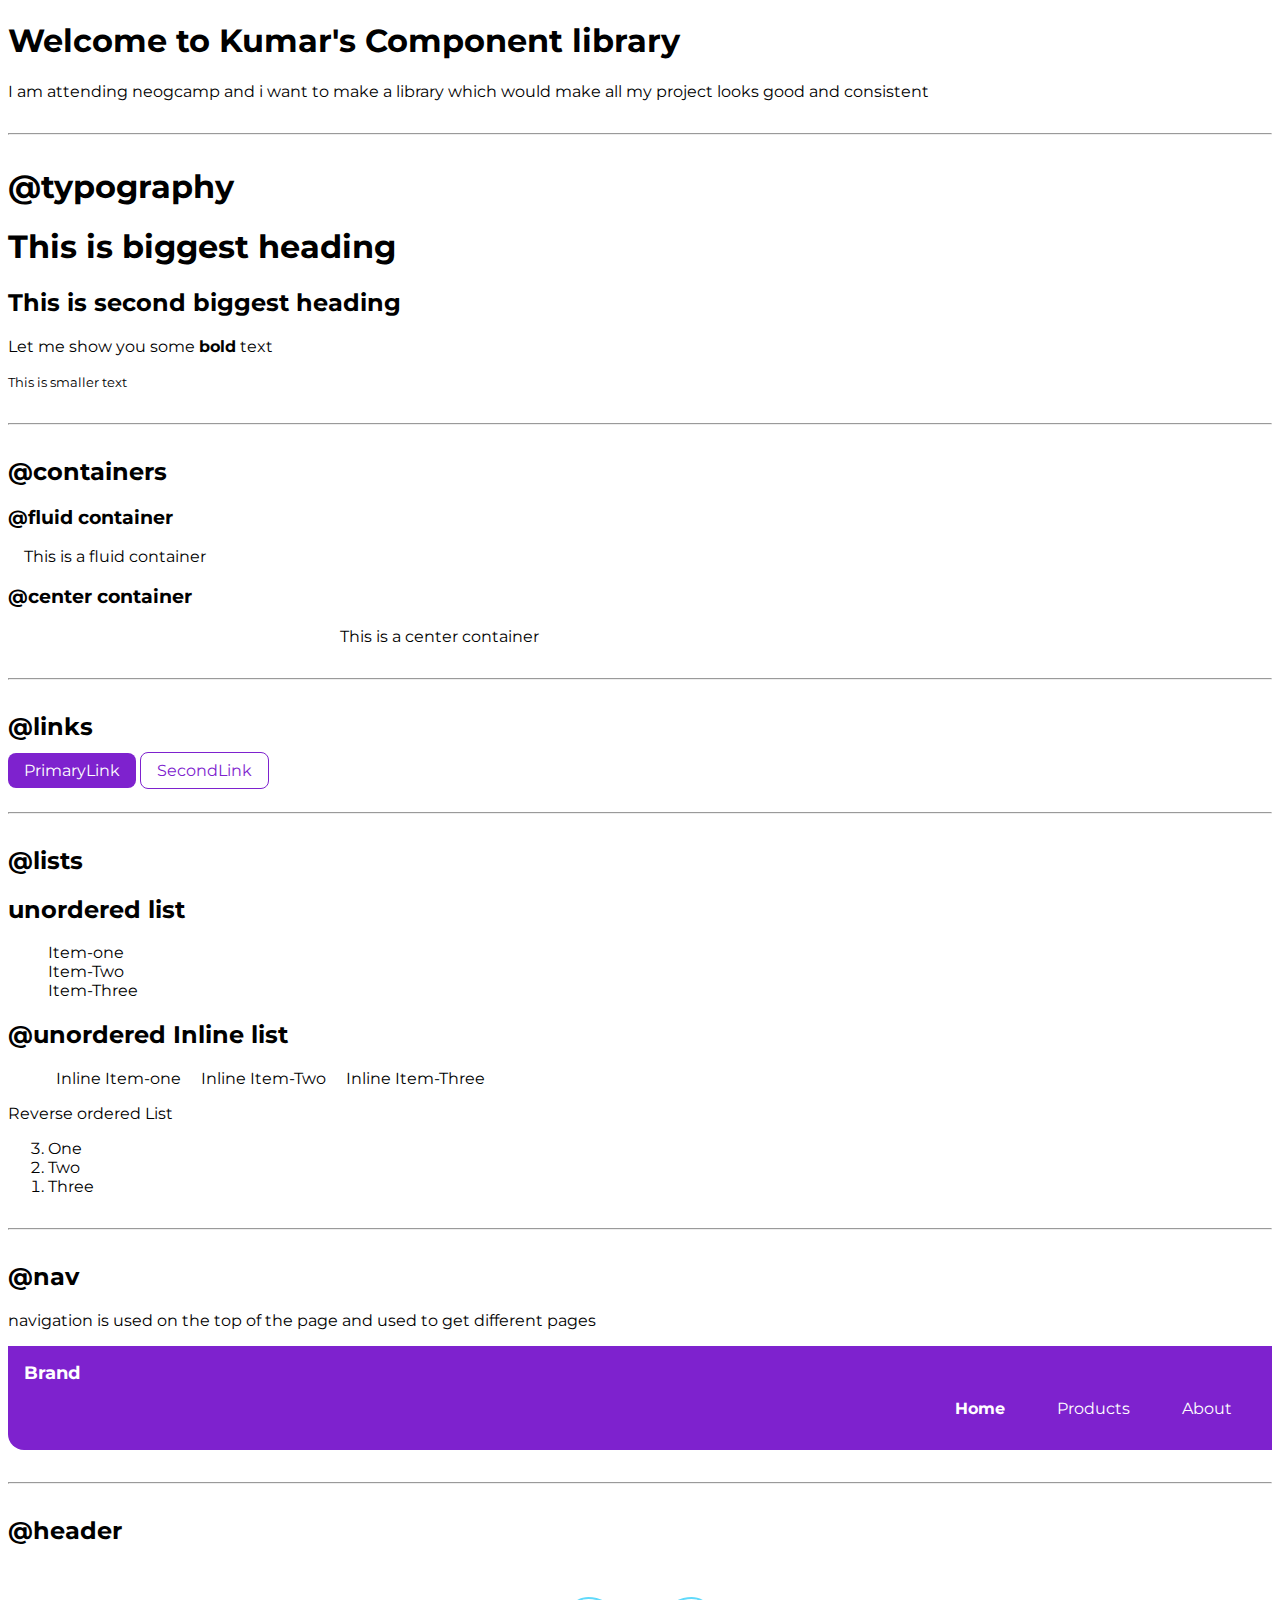
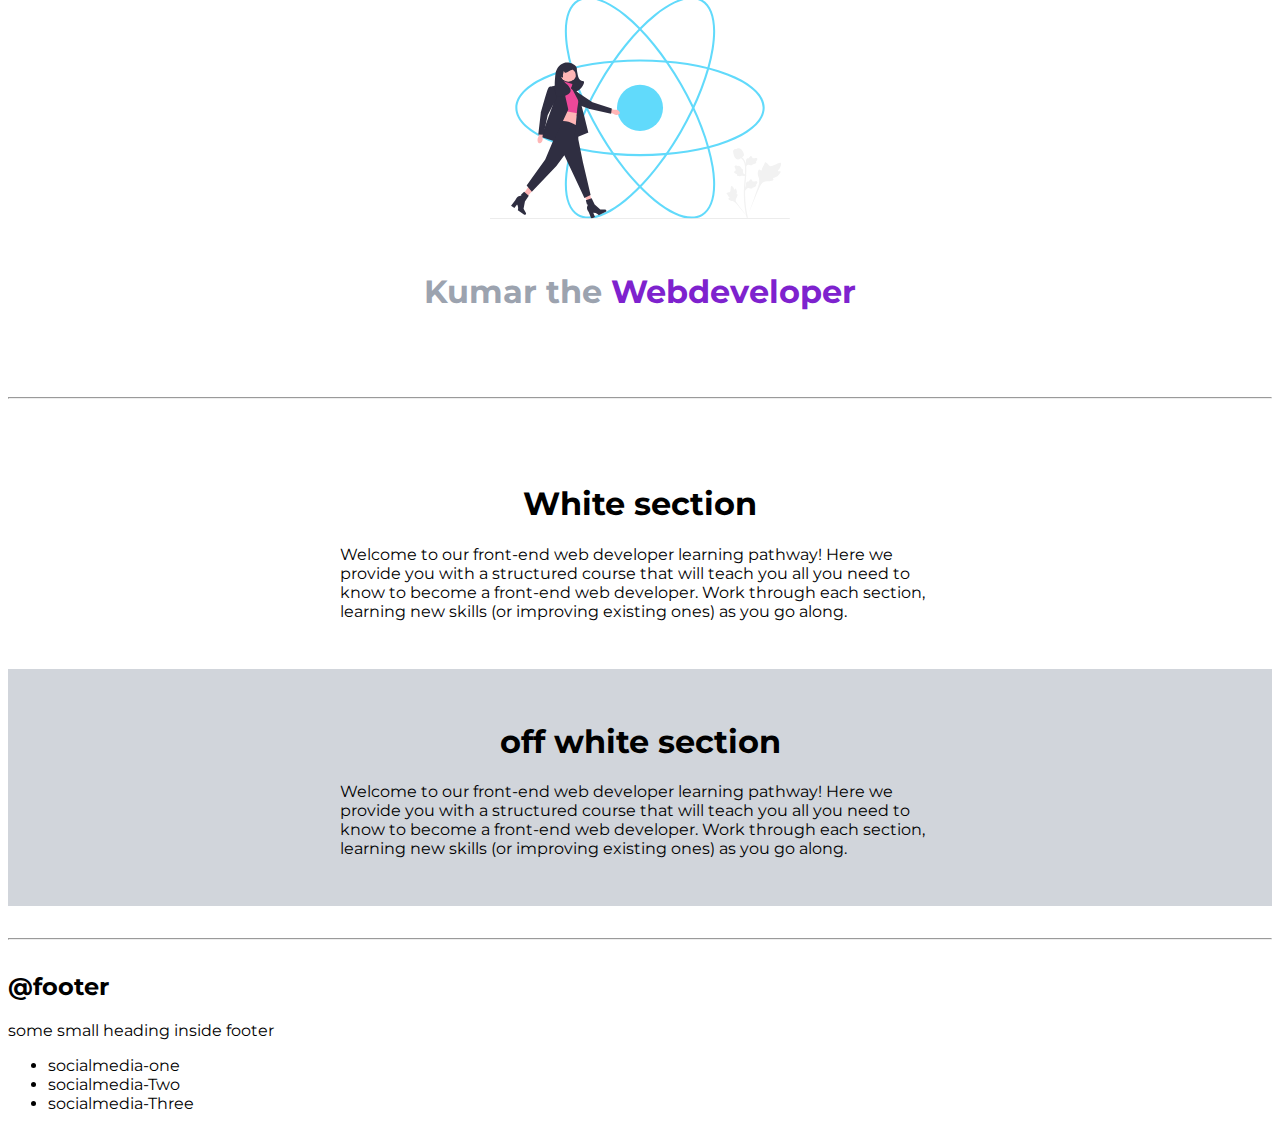
==== index.html @ 3cf167bc "sections" ====
<!DOCTYPE html>
<html lang="en">
<head>
    <meta charset="UTF-8">
    <meta name="viewport" content="width=device-width, initial-scale=1.0">
    <title>Component Library</title>

    <link rel="stylesheet" href="styles.css">
</head>
<body>

    <h1>Welcome to Kumar's Component library</h1>
    <p >I am attending neogcamp and i want to make a library which would make all my project looks good and consistent </p>

    <hr >

    <h1>@typography</h1>
    
    <h1>This is biggest heading</h1>
    <h2>This is second biggest heading</h2>
    <p >Let me show you some <b>bold</b> text</p>

    <small>This is smaller text</small>

    <hr>


    <h2>@containers</h2>

    <h3>@fluid container</h3>
    <div class="container">This is a fluid container </div>

    <h3>@center container</h3>
    <div class="container container-center">This is a center container</div>

    <hr>

    <h2>@links</h2>
    <a class="link link-primary" href="/">PrimaryLink</a>
    <a class="link link-secondary" href="/">SecondLink</a>

    <hr>

    <h2>@lists</h2>
    <h2>unordered list</h2>
     <ul class="list-non-bullet">
        <li>Item-one</li>
        <li>Item-Two</li>
        <li>Item-Three</li>
     </ul>


     <h2>@unordered Inline list</h2>
     <ul>
        <li class="list-item-inline">Inline Item-one</li>
        <li class="list-item-inline">Inline Item-Two</li>
        <li class="list-item-inline">Inline Item-Three</li>
     </ul>


     <h2@>Reverse ordered List</h2@>
     <ol reversed>
         
        <li>One </li>
        <li>Two </li>
        <li>Three </li>
     </ol>

     <hr>

     <h2>@nav</h2>
     <p>navigation is used on the top of the page and used to get different pages</p>
        <nav class="navigation container">
            <div class="nav-brand">Brand</div>
            <ul class="list-non-bullet nav-pills">
                <li class="list-item-inline">
                    <a class="link link-active" href="/">Home</a>
                </li>
                <li class="list-item-inline">
                    <a class="link" href="/">Products</a>
                </li>
                <li class="list-item-inline">
                    <a class="link" href="/">About</a>
                </li>

            </ul>

        </nav>

        <hr >

        <h2>@header</h2>
        <header class="hero">
            <img  class="hero-img"   src="Images/hero.svg" />
            <h1 class="hero-heading">Kumar the <span class="hero-inverted">Webdeveloper</span></h1>
        </header>

        <hr>

        <section class="section">

            <div class="container container-center">
             <h1>White section</h1>
             <p>Welcome to our front-end web developer learning pathway! Here we provide you with a structured course that will teach you all you need to know to become a front-end web developer. Work through each section, learning new skills (or improving existing ones) as you go along. </p>
            </div>
        </section>

        <section class="section ow">
            <div class="container container-center">
             <h1>off white section</h1>
             <p>Welcome to our front-end web developer learning pathway! Here we provide you with a structured course that will teach you all you need to know to become a front-end web developer. Work through each section, learning new skills (or improving existing ones) as you go along. </p>
             </div>
        </section>

        <hr>

        <h2>@footer</h2>

        <footer>
            <div>some small heading inside footer</div>

            <ul>
                <li>socialmedia-one</li>
                <li>socialmedia-Two</li>
                <li>socialmedia-Three</li>
            </ul>
        </footer>


     


</body>
</html>
---- styles.css ----
@import url('https://fonts.googleapis.com/css2?family=Montserrat:ital,wght@0,500;0,700;1,400&display=swap');

:root{
    --primary-color:#7e22ce;
    --dark-gray:#9ca3af;
    --off-white:#d1d5db;
}

body{
    font-family: 'Montserrat', sans-serif;
}

/**container**/

.container{
    padding: 0rem 1rem;
}
.container-center{
    max-width: 600px;
    margin:auto;
}
hr{
    margin: 2rem 0rem;
}

.link{
    text-decoration: none;
    padding: 0.5rem 1rem;
}

.link-primary{
    background-color:var(--primary-color);
    border-radius: 0.5rem;
    color: white;
}
.link-secondary{
    color: var(--primary-color);
    border-radius: 0.5rem;
    border: 1px solid var(--primary-color);
}

/**lists**/

.list-non-bullet{
    list-style: none;
}
.list-item-inline{
    display: inline;
    padding: 0rem 0.5rem;
}

/**navigation**/

.navigation{
    background-color: var(--primary-color);
    color:white;
    padding: 1rem;
    border-bottom-left-radius: 1rem;
}

.navigation .nav-brand{
    font-weight: bold;
    font-size:  1.1em;
}

.navigation .nav-pills{
    text-align: right;
}
.navigation .link{
    color: white;
}

.navigation .link-active{
    font-weight: bold;
}


/**header**/

.hero{
    padding: 2rem;
    text-align: center;
}

.hero-img{
    max-width: 300px;
    display: block;
    margin: auto;
}

.hero .hero-heading{
    color: var(--dark-gray);
    padding-top: 2rem;
    
}

.hero .hero-heading .hero-inverted{
    color: var(--primary-color);
}

/** sections**/


.section{
    padding: 2rem;
}

.section h1{
    text-align: center;
    
}

.ow{
    background-color: var(--off-white);
}
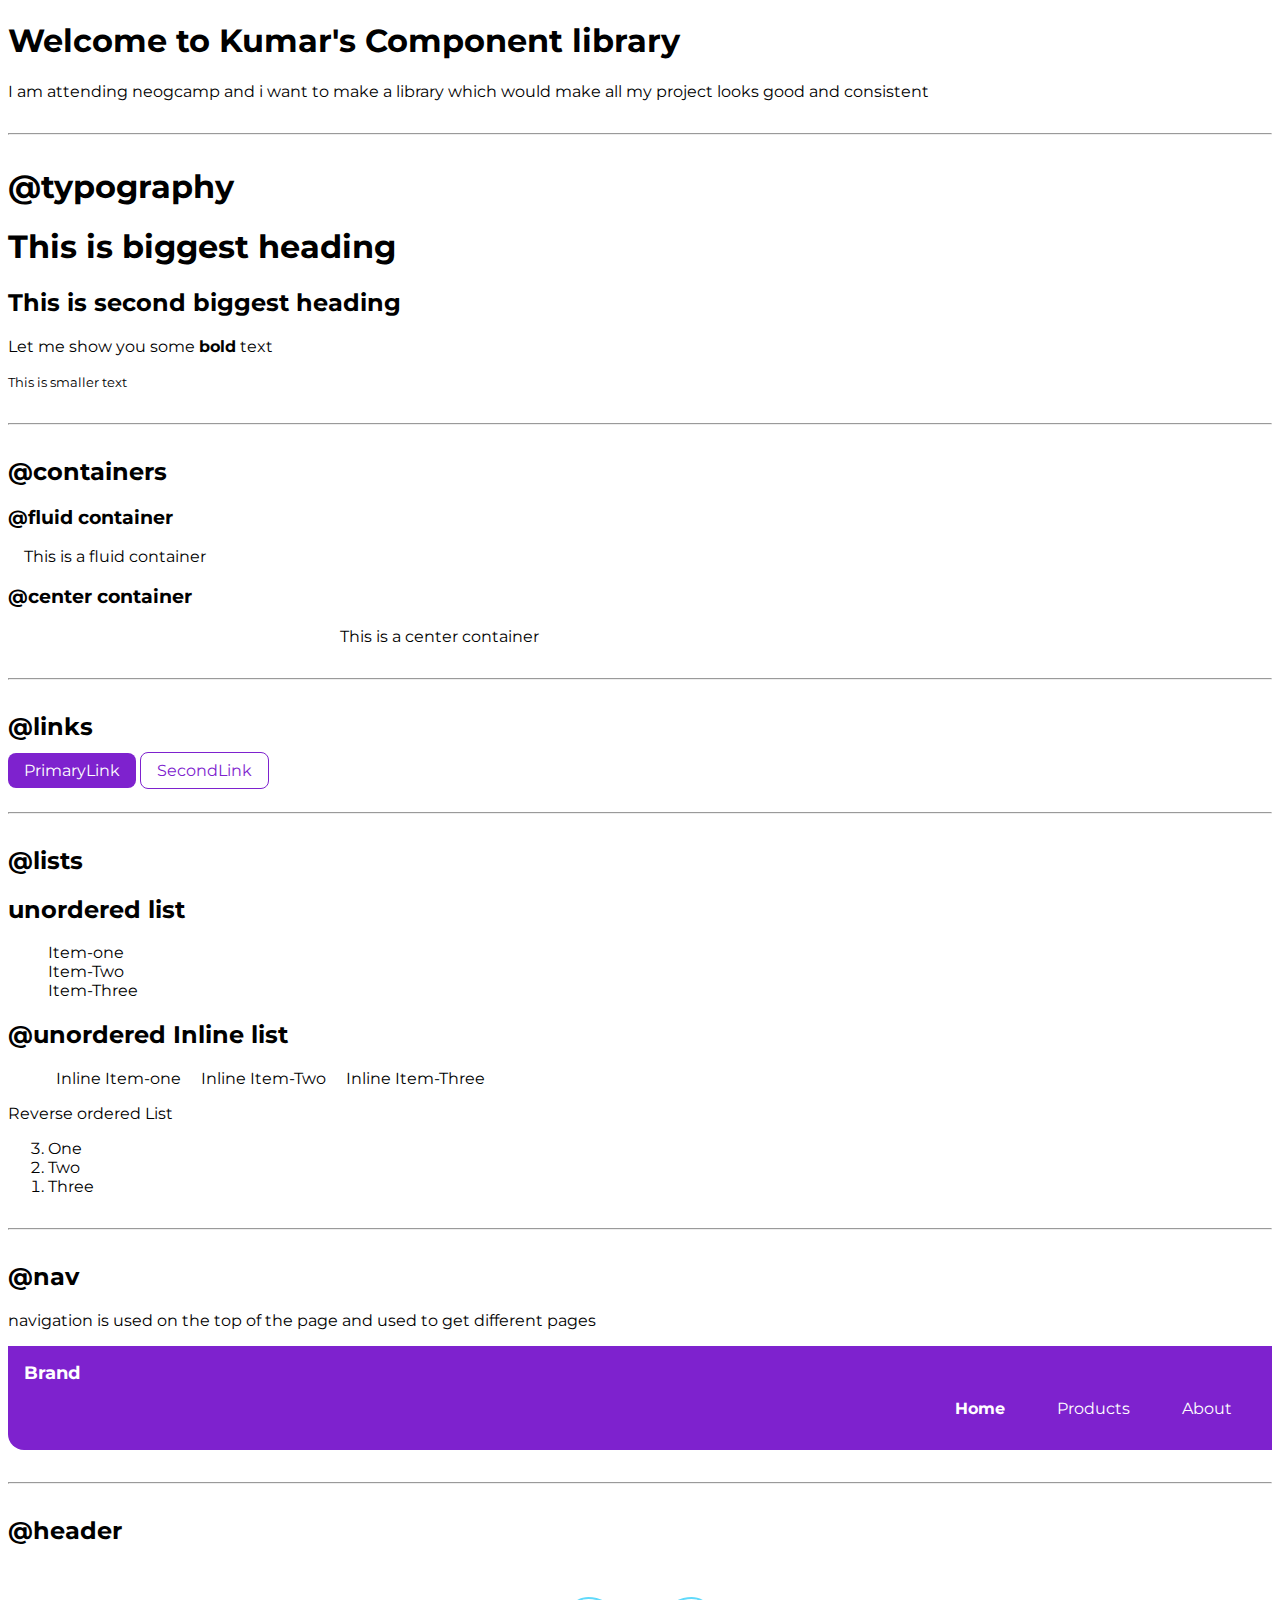
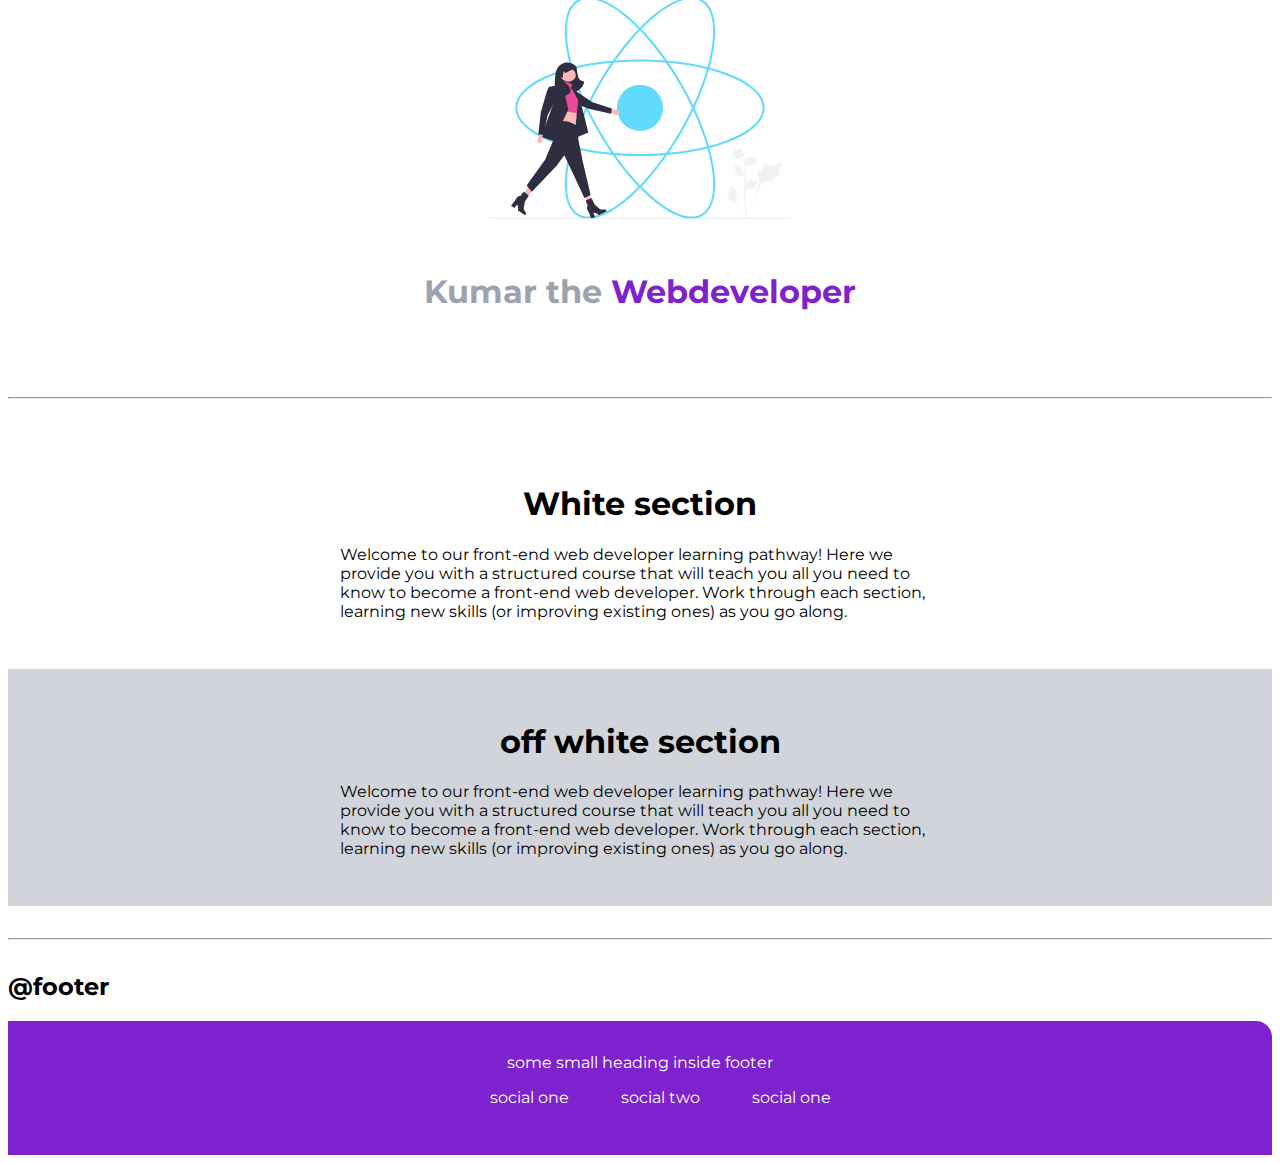
==== commit 857fe8d4: "footer" ====
--- a/index.html
+++ b/index.html
@@ -116,13 +116,18 @@
 
         <h2>@footer</h2>
 
-        <footer>
-            <div>some small heading inside footer</div>
+        <footer class="footer">
+            <div class="footer-header">some small heading inside footer</div>
 
-            <ul>
-                <li>socialmedia-one</li>
-                <li>socialmedia-Two</li>
-                <li>socialmedia-Three</li>
+            <ul class="social-links list-non-bullet">
+                <li class="list-item-inline"  >
+                    <a class="link" href="/">social one</a></li>
+                <li class="list-item-inline"  >
+                    <a class="link"  href="/">social two</a>
+                </li>
+                <li class="list-item-inline"  >
+                    <a class="link"  href="/">social one</a>
+                </li>
             </ul>
         </footer>
 
--- a/styles.css
+++ b/styles.css
@@ -112,4 +112,17 @@
 
 .ow{
     background-color: var(--off-white);
+}
+
+/** footer**/
+
+.footer{
+    background-color: var(--primary-color);
+    padding:2rem;
+    color: white;
+    text-align: center;
+    border-top-right-radius: 1rem;
+}
+.footer .link{
+    color: white;
 }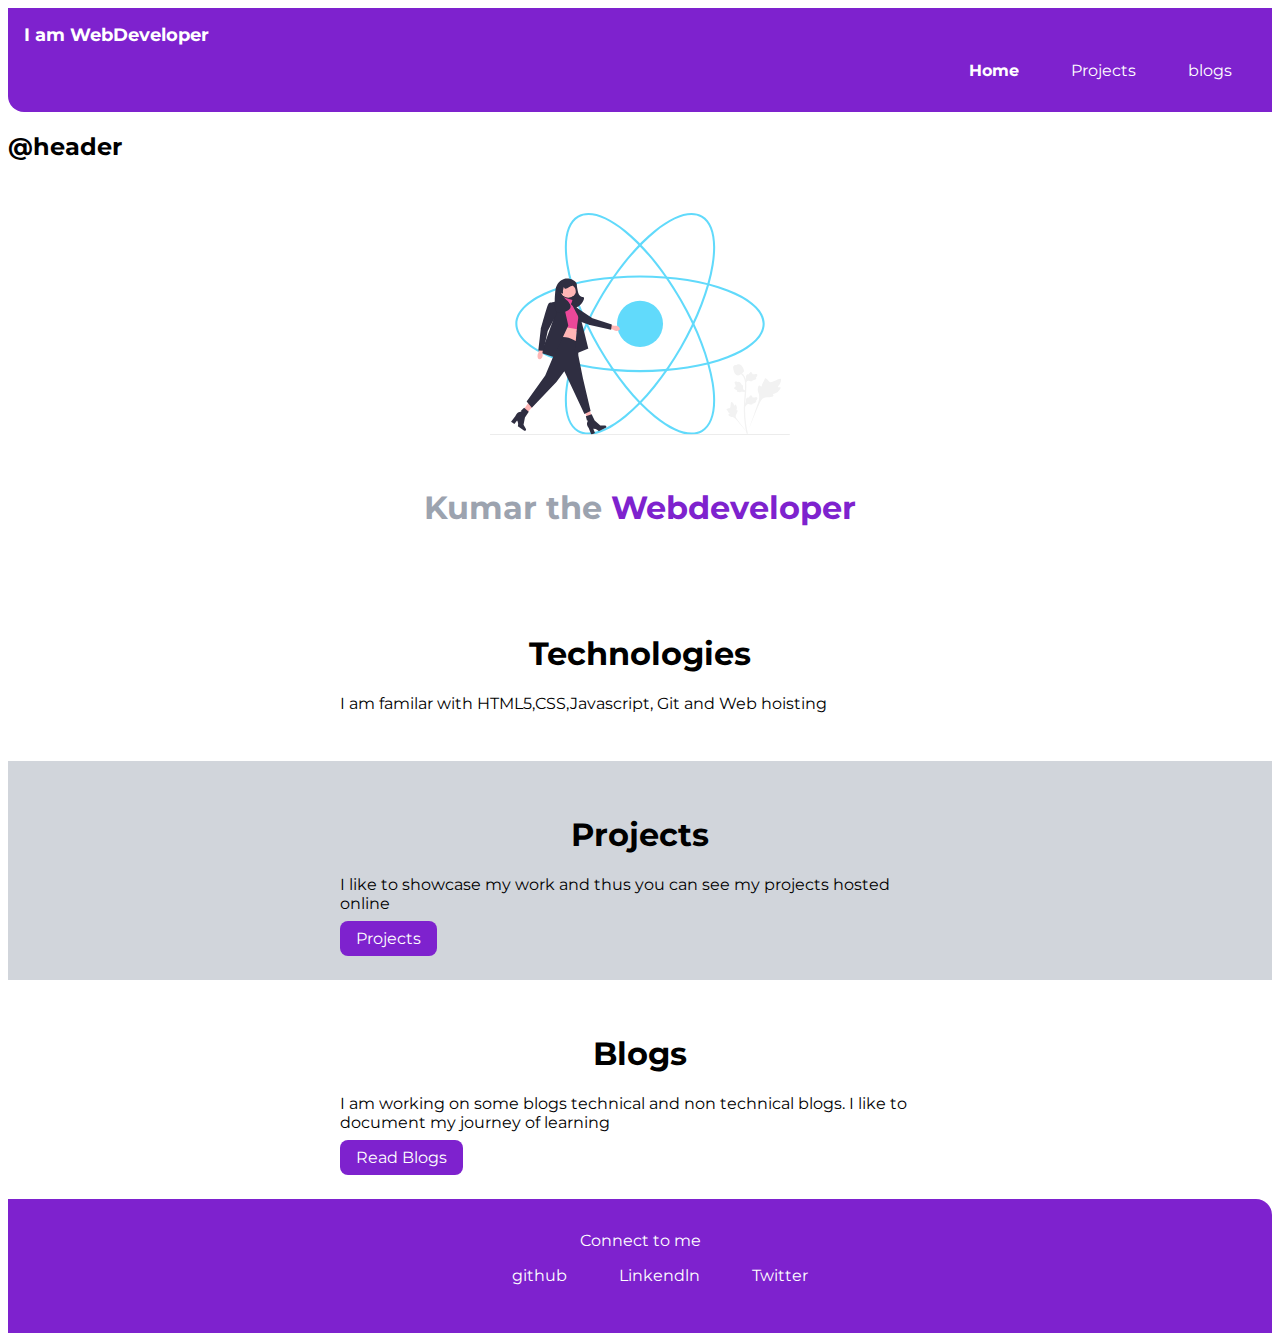
==== commit 730aaa13: "main page updated" ====
--- a/index.html
+++ b/index.html
@@ -3,137 +3,77 @@
 <head>
     <meta charset="UTF-8">
     <meta name="viewport" content="width=device-width, initial-scale=1.0">
-    <title>Component Library</title>
+    <title>home | Kumar</title>
 
     <link rel="stylesheet" href="styles.css">
+    
 </head>
 <body>
 
-    <h1>Welcome to Kumar's Component library</h1>
-    <p >I am attending neogcamp and i want to make a library which would make all my project looks good and consistent </p>
 
-    <hr >
+    <nav class="navigation container">
+        <div class="nav-brand">I am WebDeveloper</div>
+        <ul class="list-non-bullet nav-pills">
+            <li class="list-item-inline">
+                <a class="link link-active" href="/">Home</a>
+            </li>
+            <li class="list-item-inline">
+                <a class="link" href="/">Projects</a>
+            </li>
+            <li class="list-item-inline">
+                <a class="link" href="/">blogs</a>
+            </li>
 
-    <h1>@typography</h1>
-    
-    <h1>This is biggest heading</h1>
-    <h2>This is second biggest heading</h2>
-    <p >Let me show you some <b>bold</b> text</p>
+        </ul>
 
-    <small>This is smaller text</small>
-
-    <hr>
+    </nav>
 
 
-    <h2>@containers</h2>
+    <h2>@header</h2>
+    <header class="hero">
+        <img  class="hero-img"   src="Images/hero.svg" />
+        <h1 class="hero-heading">Kumar the <span class="hero-inverted">Webdeveloper</span></h1>
+    </header>
 
-    <h3>@fluid container</h3>
-    <div class="container">This is a fluid container </div>
+    <section class="section">
 
-    <h3>@center container</h3>
-    <div class="container container-center">This is a center container</div>
+        <div class="container container-center">
+         <h1>Technologies</h1>
+         <p>I am familar with HTML5,CSS,Javascript, Git and Web hoisting </p>
+        </div>
+    </section>
 
-    <hr>
+    <section class="section ow">
+        <div class="container container-center">
+         <h1>Projects</h1>
+         <p>I like to showcase my work and thus you can see my projects hosted online</p>
+         <a class="link link-primary" href="/">Projects</a>
+         </div>
+    </section>
 
-    <h2>@links</h2>
-    <a class="link link-primary" href="/">PrimaryLink</a>
-    <a class="link link-secondary" href="/">SecondLink</a>
-
-    <hr>
-
-    <h2>@lists</h2>
-    <h2>unordered list</h2>
-     <ul class="list-non-bullet">
-        <li>Item-one</li>
-        <li>Item-Two</li>
-        <li>Item-Three</li>
-     </ul>
+    <section class="section ">
+        <div class="container container-center">
+         <h1>Blogs</h1>
+         <p>I am working on  some blogs technical and non technical blogs. I like to document my journey of learning</p>
+         <a class="link link-primary" href="/">Read Blogs</a>
+         </div>
+    </section>
 
 
-     <h2>@unordered Inline list</h2>
-     <ul>
-        <li class="list-item-inline">Inline Item-one</li>
-        <li class="list-item-inline">Inline Item-Two</li>
-        <li class="list-item-inline">Inline Item-Three</li>
-     </ul>
+    <footer class="footer">
+        <div class="footer-header">Connect to me</div>
 
-
-     <h2@>Reverse ordered List</h2@>
-     <ol reversed>
-         
-        <li>One </li>
-        <li>Two </li>
-        <li>Three </li>
-     </ol>
-
-     <hr>
-
-     <h2>@nav</h2>
-     <p>navigation is used on the top of the page and used to get different pages</p>
-        <nav class="navigation container">
-            <div class="nav-brand">Brand</div>
-            <ul class="list-non-bullet nav-pills">
-                <li class="list-item-inline">
-                    <a class="link link-active" href="/">Home</a>
-                </li>
-                <li class="list-item-inline">
-                    <a class="link" href="/">Products</a>
-                </li>
-                <li class="list-item-inline">
-                    <a class="link" href="/">About</a>
-                </li>
-
-            </ul>
-
-        </nav>
-
-        <hr >
-
-        <h2>@header</h2>
-        <header class="hero">
-            <img  class="hero-img"   src="Images/hero.svg" />
-            <h1 class="hero-heading">Kumar the <span class="hero-inverted">Webdeveloper</span></h1>
-        </header>
-
-        <hr>
-
-        <section class="section">
-
-            <div class="container container-center">
-             <h1>White section</h1>
-             <p>Welcome to our front-end web developer learning pathway! Here we provide you with a structured course that will teach you all you need to know to become a front-end web developer. Work through each section, learning new skills (or improving existing ones) as you go along. </p>
-            </div>
-        </section>
-
-        <section class="section ow">
-            <div class="container container-center">
-             <h1>off white section</h1>
-             <p>Welcome to our front-end web developer learning pathway! Here we provide you with a structured course that will teach you all you need to know to become a front-end web developer. Work through each section, learning new skills (or improving existing ones) as you go along. </p>
-             </div>
-        </section>
-
-        <hr>
-
-        <h2>@footer</h2>
-
-        <footer class="footer">
-            <div class="footer-header">some small heading inside footer</div>
-
-            <ul class="social-links list-non-bullet">
-                <li class="list-item-inline"  >
-                    <a class="link" href="/">social one</a></li>
-                <li class="list-item-inline"  >
-                    <a class="link"  href="/">social two</a>
-                </li>
-                <li class="list-item-inline"  >
-                    <a class="link"  href="/">social one</a>
-                </li>
-            </ul>
-        </footer>
-
-
-     
-
-
+        <ul class="social-links list-non-bullet">
+            <li class="list-item-inline"  >
+                <a class="link" href="https://github.com/prasannakumar50">github</a></li>
+            <li class="list-item-inline"  >
+                <a class="link"  href="https://www.linkedin.com/in/kumarp-ab4982124/">Linkendln</a>
+            </li>
+            <li class="list-item-inline"  >
+                <a class="link"  href="/">Twitter</a>
+            </li>
+        </ul>
+    </footer>
+    
 </body>
 </html>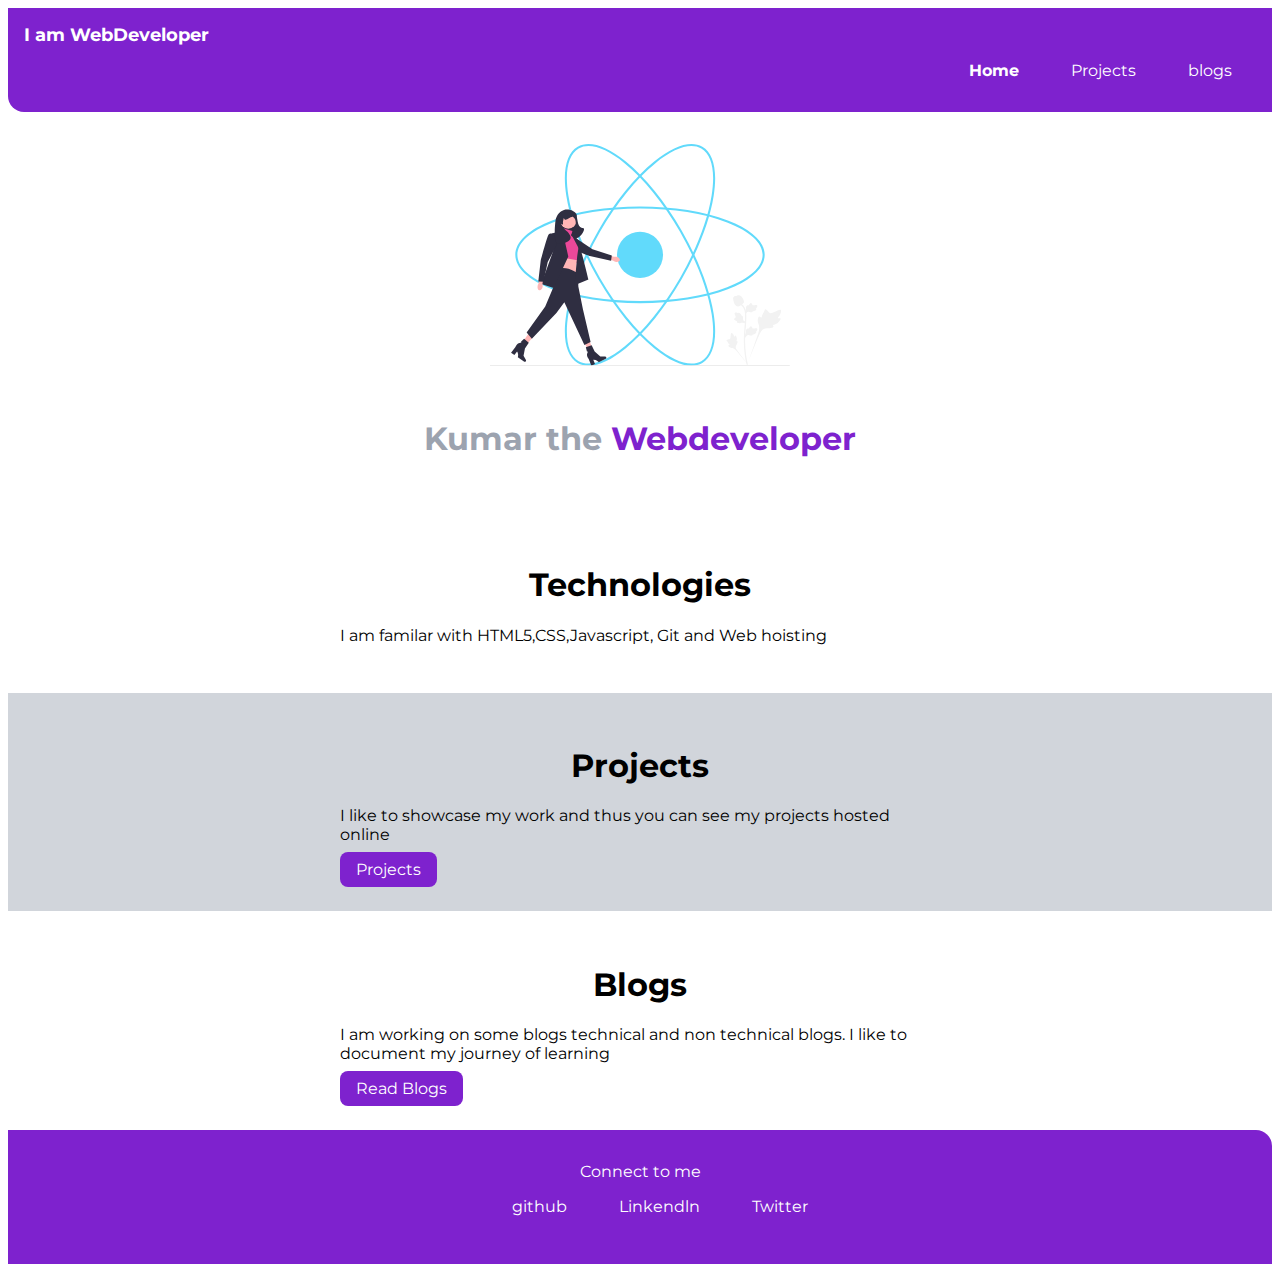
==== commit 46f2a8c9: "updated projects" ====
--- a/index.html
+++ b/index.html
@@ -18,10 +18,10 @@
                 <a class="link link-active" href="/">Home</a>
             </li>
             <li class="list-item-inline">
-                <a class="link" href="/">Projects</a>
+                <a class="link" href="projects.html">Projects</a>
             </li>
             <li class="list-item-inline">
-                <a class="link" href="/">blogs</a>
+                <a class="link" href="blogs.html">blogs</a>
             </li>
 
         </ul>
@@ -29,7 +29,7 @@
     </nav>
 
 
-    <h2>@header</h2>
+    <!-- <h2>@header</h2> -->
     <header class="hero">
         <img  class="hero-img"   src="Images/hero.svg" />
         <h1 class="hero-heading">Kumar the <span class="hero-inverted">Webdeveloper</span></h1>
@@ -47,7 +47,7 @@
         <div class="container container-center">
          <h1>Projects</h1>
          <p>I like to showcase my work and thus you can see my projects hosted online</p>
-         <a class="link link-primary" href="/">Projects</a>
+         <a class="link link-primary" href="projects.html">Projects</a>
          </div>
     </section>
 
@@ -55,7 +55,7 @@
         <div class="container container-center">
          <h1>Blogs</h1>
          <p>I am working on  some blogs technical and non technical blogs. I like to document my journey of learning</p>
-         <a class="link link-primary" href="/">Read Blogs</a>
+         <a class="link link-primary" href="blogs.html">Read Blogs</a>
          </div>
     </section>
 
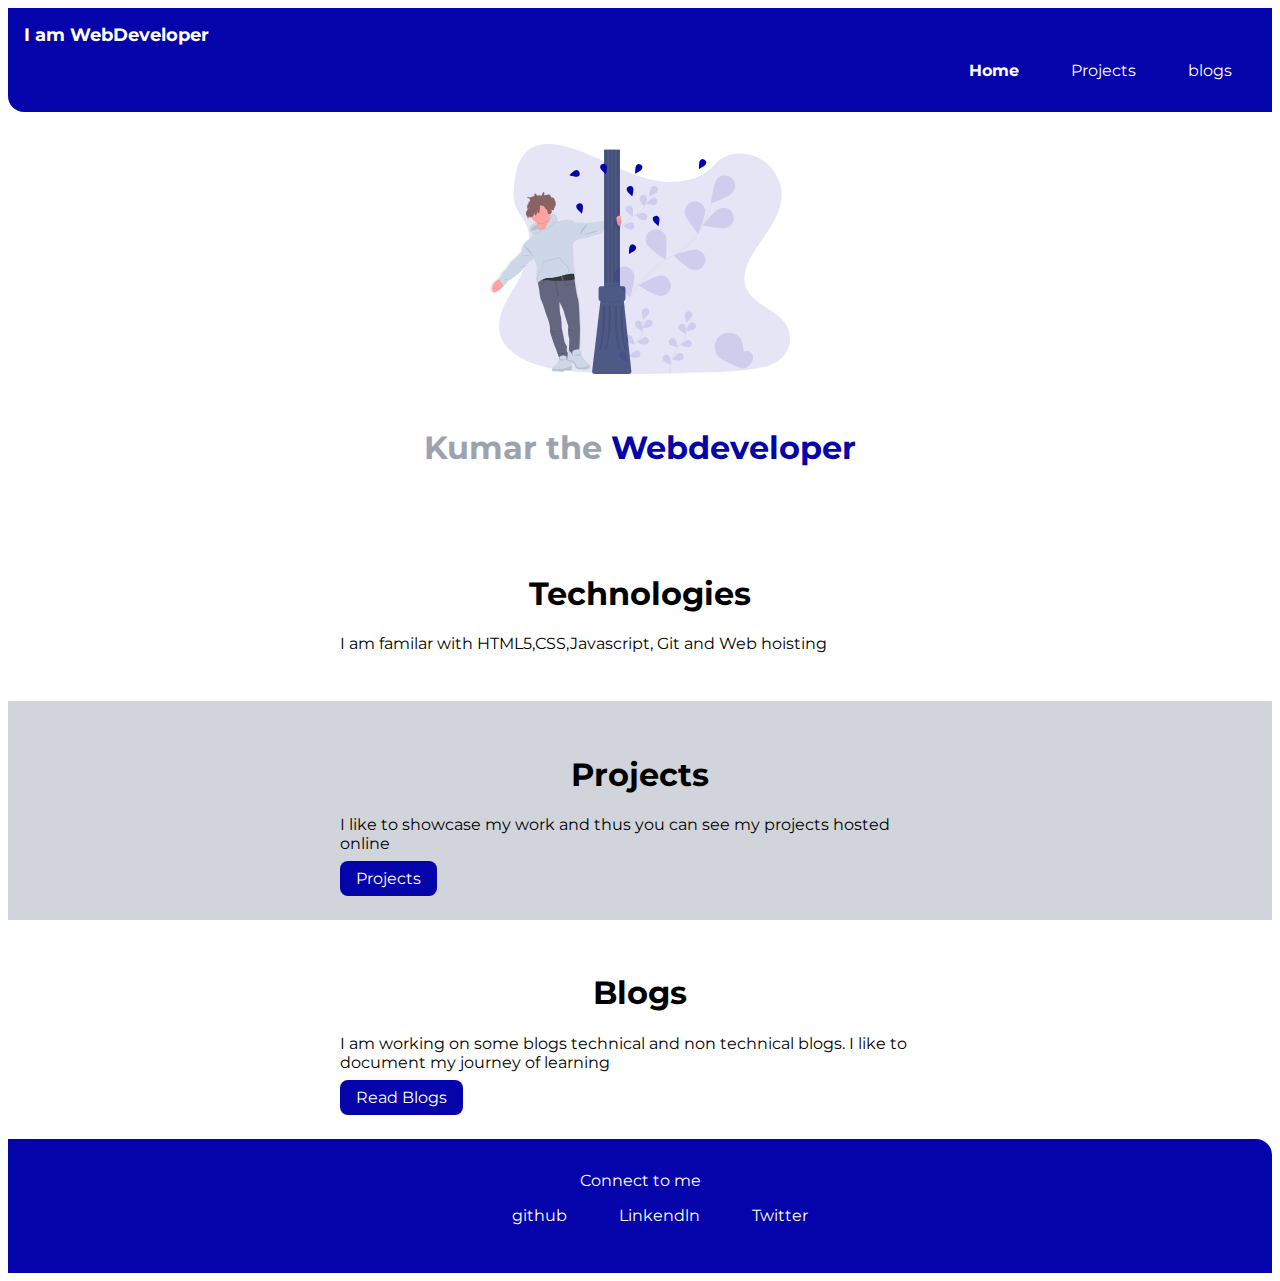
==== commit a7f4dc0d: "updated all and images" ====
--- a/index.html
+++ b/index.html
@@ -31,7 +31,7 @@
 
     <!-- <h2>@header</h2> -->
     <header class="hero">
-        <img  class="hero-img"   src="Images/hero.svg" />
+        <img  class="hero-img"   src="Images/1.svg" />
         <h1 class="hero-heading">Kumar the <span class="hero-inverted">Webdeveloper</span></h1>
     </header>
 
--- a/styles.css
+++ b/styles.css
@@ -1,7 +1,7 @@
 @import url('https://fonts.googleapis.com/css2?family=Montserrat:ital,wght@0,500;0,700;1,400&display=swap');
 
 :root{
-    --primary-color:#7e22ce;
+    --primary-color:#0504aa;
     --dark-gray:#9ca3af;
     --off-white:#d1d5db;
 }
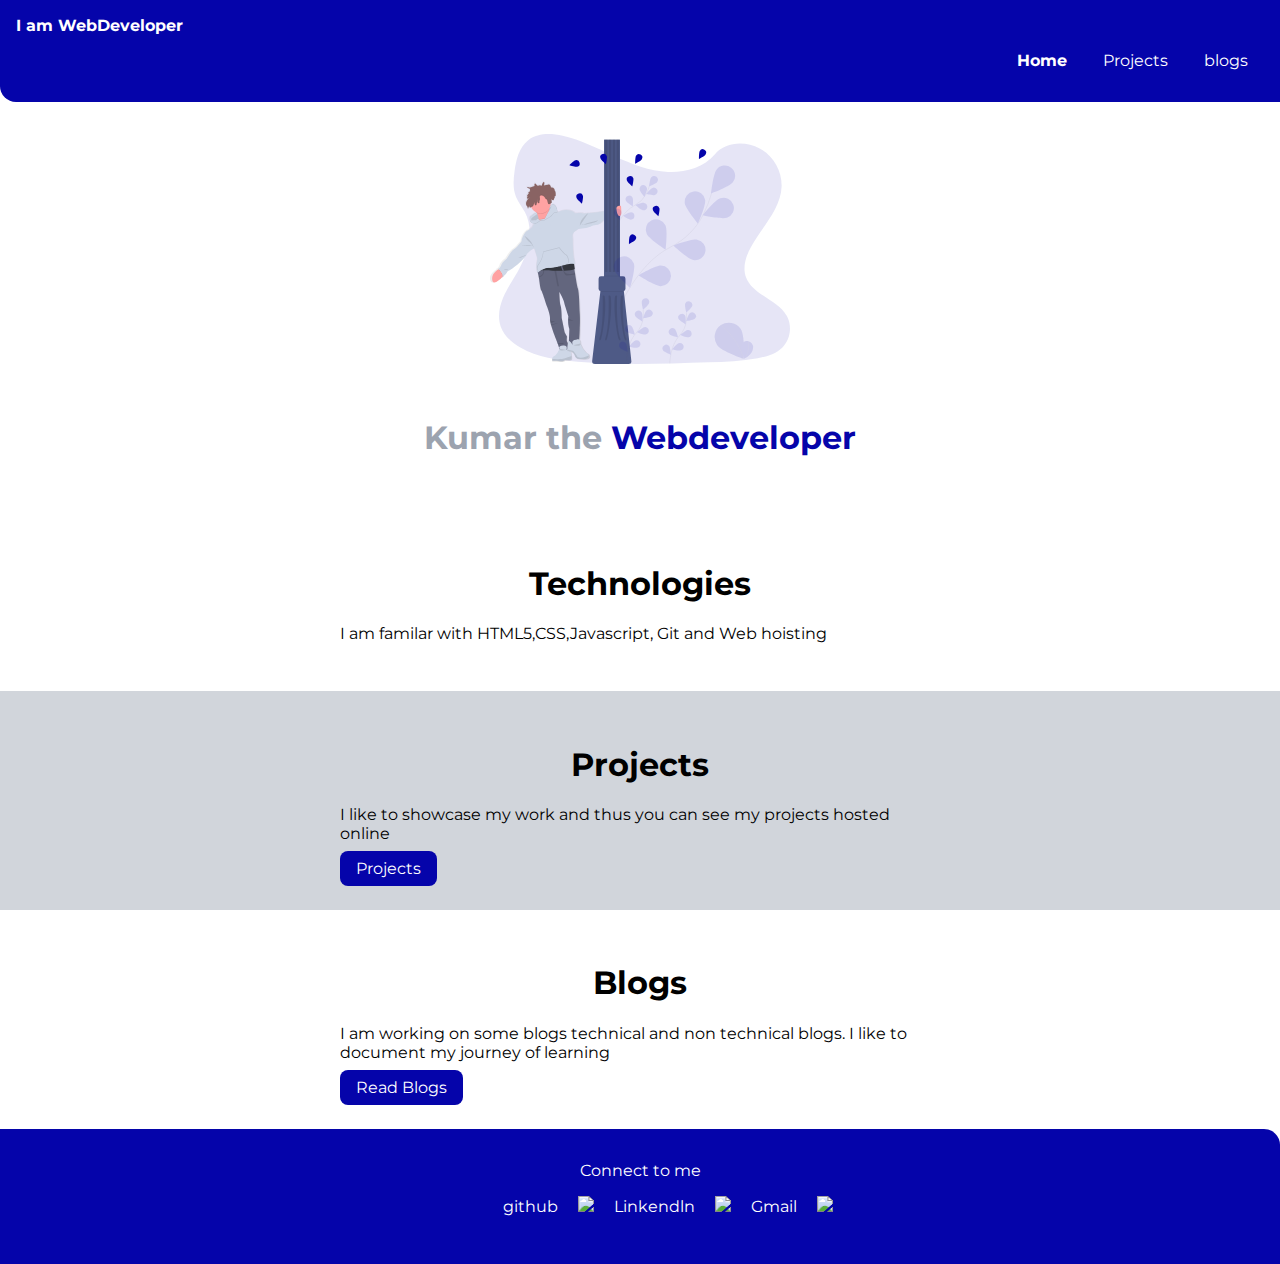
==== commit 10ed033f: "added images" ====
--- a/index.html
+++ b/index.html
@@ -65,12 +65,16 @@
 
         <ul class="social-links list-non-bullet">
             <li class="list-item-inline"  >
-                <a class="link" href="https://github.com/prasannakumar50">github</a></li>
+                <a class="link" href="https://github.com/prasannakumar50">github</a>
+                <img class="icon" src="images/github.png" />
+            </li>
             <li class="list-item-inline"  >
                 <a class="link"  href="https://www.linkedin.com/in/kumarp-ab4982124/">Linkendln</a>
+                      <img class="icon" src="images/linkedin.png" />
             </li>
             <li class="list-item-inline"  >
-                <a class="link"  href="/">Twitter</a>
+                <a class="link"  href="mailto:babblu293@gmail.com">Gmail</a>
+                <img class="icon" src="images/Gmail.png" />
             </li>
         </ul>
     </footer>
--- a/styles.css
+++ b/styles.css
@@ -8,12 +8,14 @@
 
 body{
     font-family: 'Montserrat', sans-serif;
+    margin: 0;
 }
 
 /**container**/
 
 .container{
-    padding: 0rem 1rem;
+    padding-left: 1rem;
+    padding-right: 1rem;
 }
 .container-center{
     max-width: 600px;
@@ -46,7 +48,7 @@
 }
 .list-item-inline{
     display: inline;
-    padding: 0rem 0.5rem;
+    /* padding: 0rem 0.5rem; */
 }
 
 /**navigation**/
@@ -60,7 +62,7 @@
 
 .navigation .nav-brand{
     font-weight: bold;
-    font-size:  1.1em;
+    /* font-size:  1.1em; */
 }
 
 .navigation .nav-pills{
@@ -68,6 +70,10 @@
 }
 .navigation .link{
     color: white;
+}
+
+.text-align-right{
+    text-align: right;
 }
 
 .navigation .link-active{
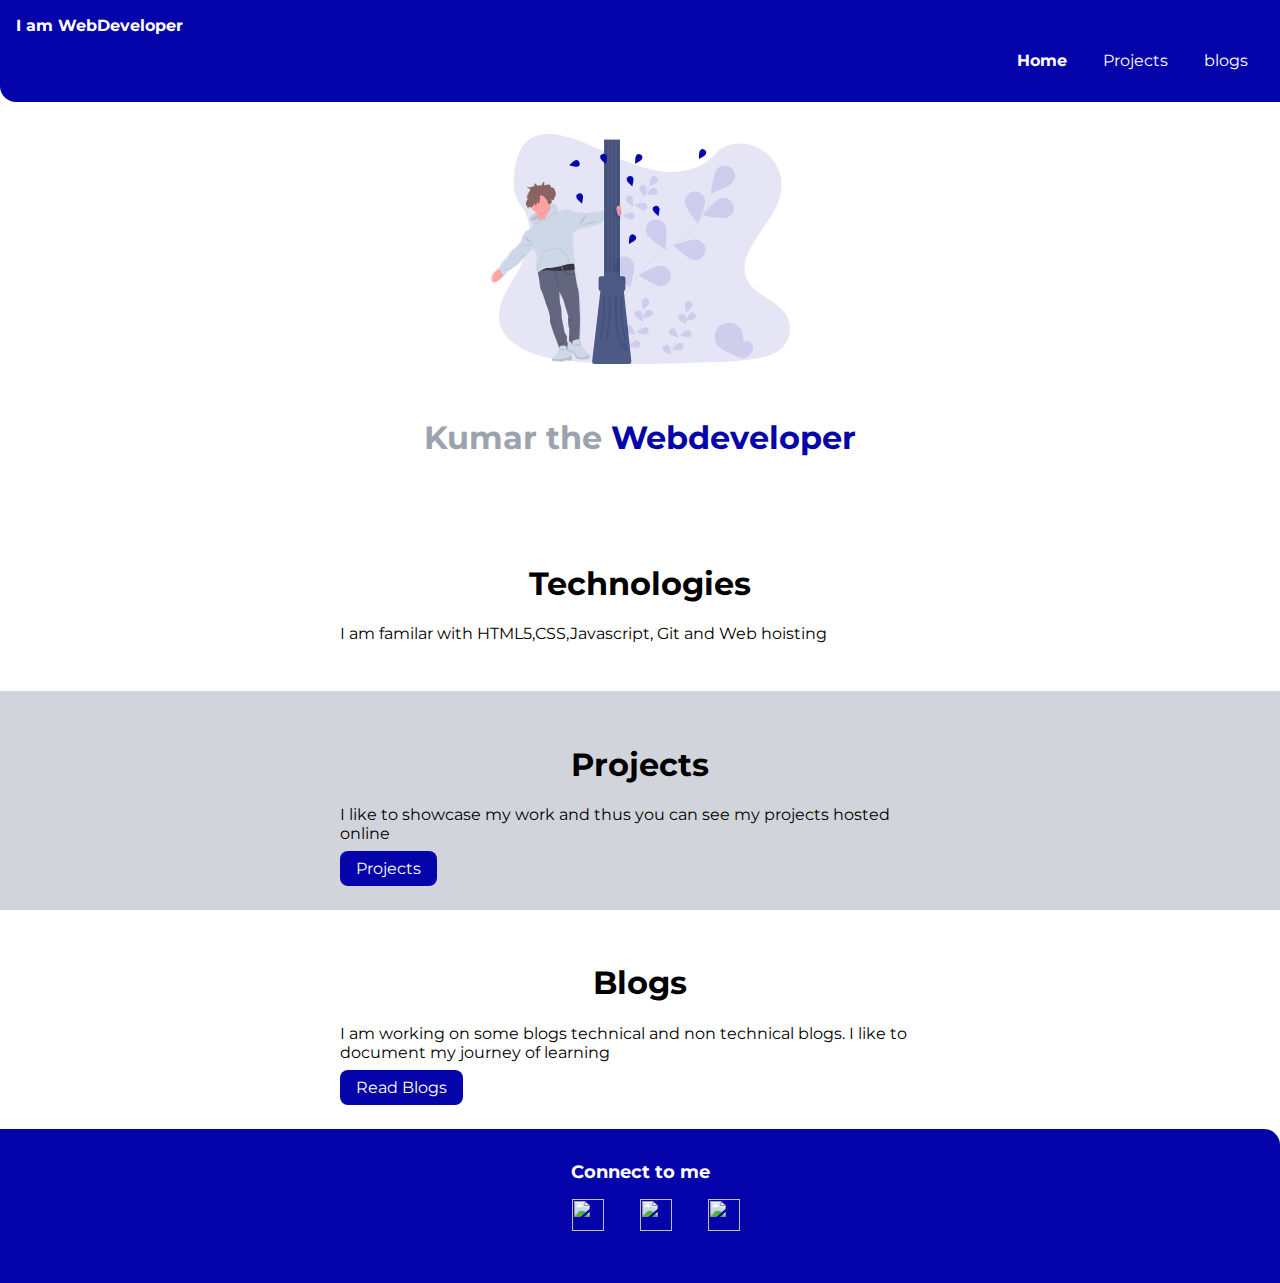
==== commit 49656e6a: "changes in footer" ====
--- a/index.html
+++ b/index.html
@@ -65,15 +65,15 @@
 
         <ul class="social-links list-non-bullet">
             <li class="list-item-inline"  >
-                <a class="link" href="https://github.com/prasannakumar50">github</a>
+                <a class="link" href="https://github.com/prasannakumar50"></a>
                 <img class="icon" src="images/github.png" />
             </li>
             <li class="list-item-inline"  >
-                <a class="link"  href="https://www.linkedin.com/in/kumarp-ab4982124/">Linkendln</a>
+                <a class="link"  href="https://www.linkedin.com/in/kumarp-ab4982124/"></a>
                       <img class="icon" src="images/linkedin.png" />
             </li>
             <li class="list-item-inline"  >
-                <a class="link"  href="mailto:babblu293@gmail.com">Gmail</a>
+                <a class="link"  href="mailto:babblu293@gmail.com"></a>
                 <img class="icon" src="images/Gmail.png" />
             </li>
         </ul>
--- a/styles.css
+++ b/styles.css
@@ -131,4 +131,18 @@
 }
 .footer .link{
     color: white;
-}+}
+
+.footer-header{
+    font-size: large;
+    font-weight: bold;
+}
+
+.footer .social-links{
+    padding-inline-start: 0;
+}
+
+.icon{
+    height: 2rem;
+    width: 2rem;
+  }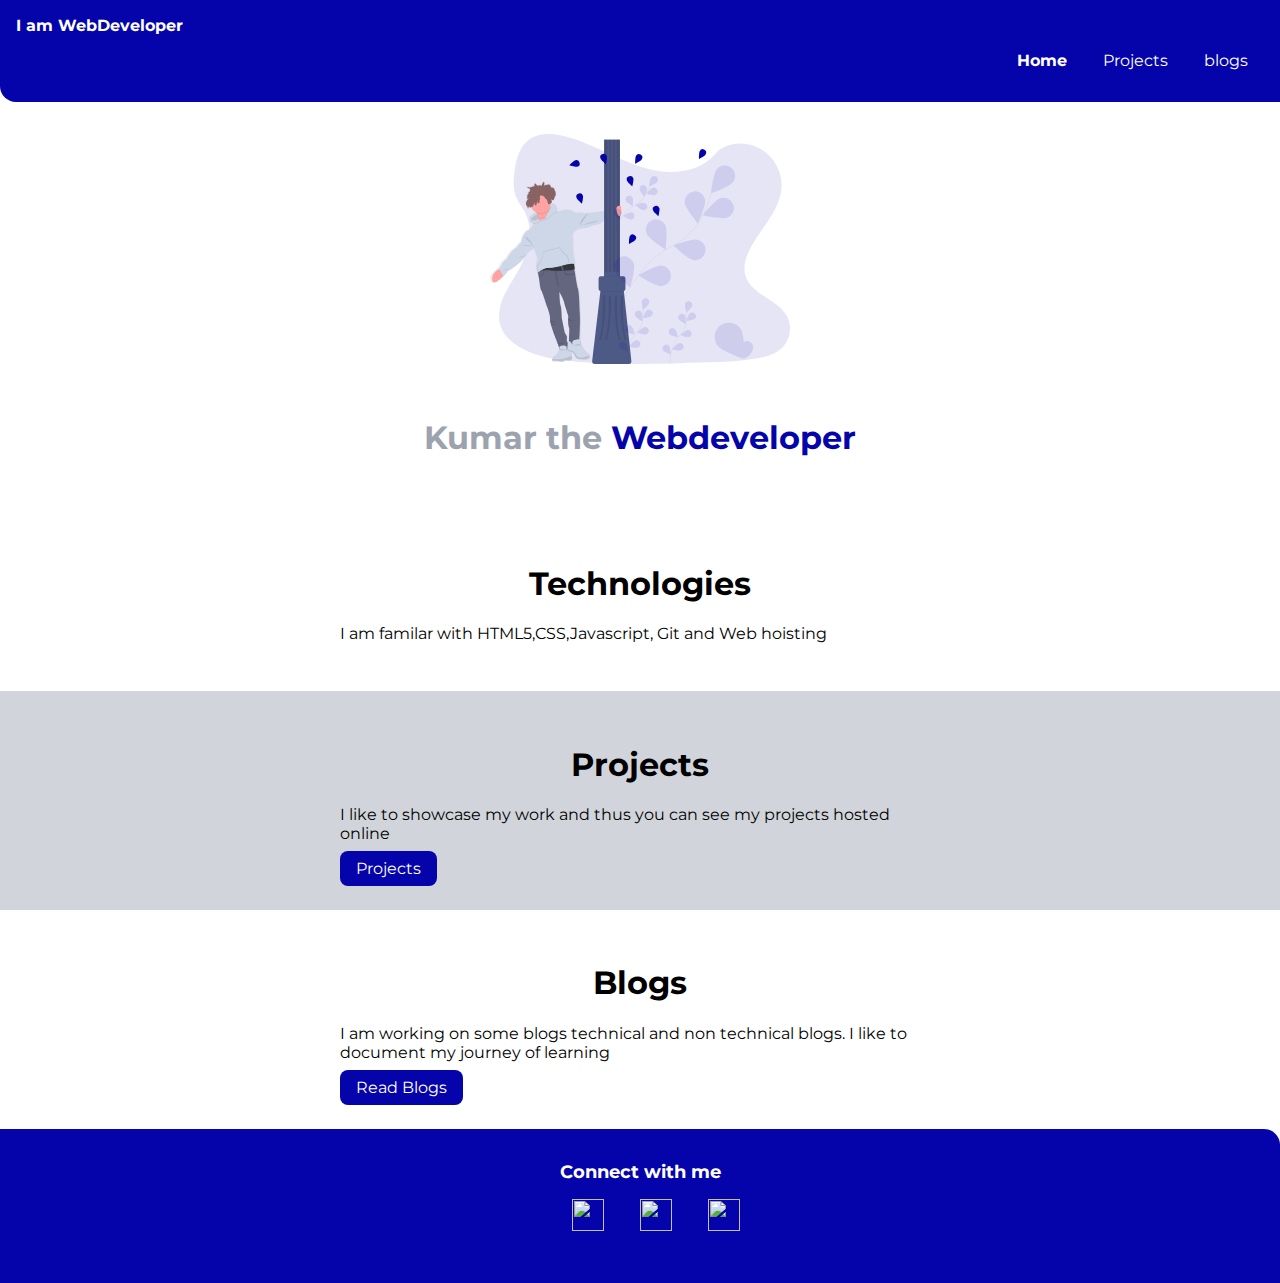
==== commit 03972b02: "changes in footer" ====
--- a/index.html
+++ b/index.html
@@ -61,7 +61,7 @@
 
 
     <footer class="footer">
-        <div class="footer-header">Connect to me</div>
+        <div class="footer-header">Connect with me</div>
 
         <ul class="social-links list-non-bullet">
             <li class="list-item-inline"  >
